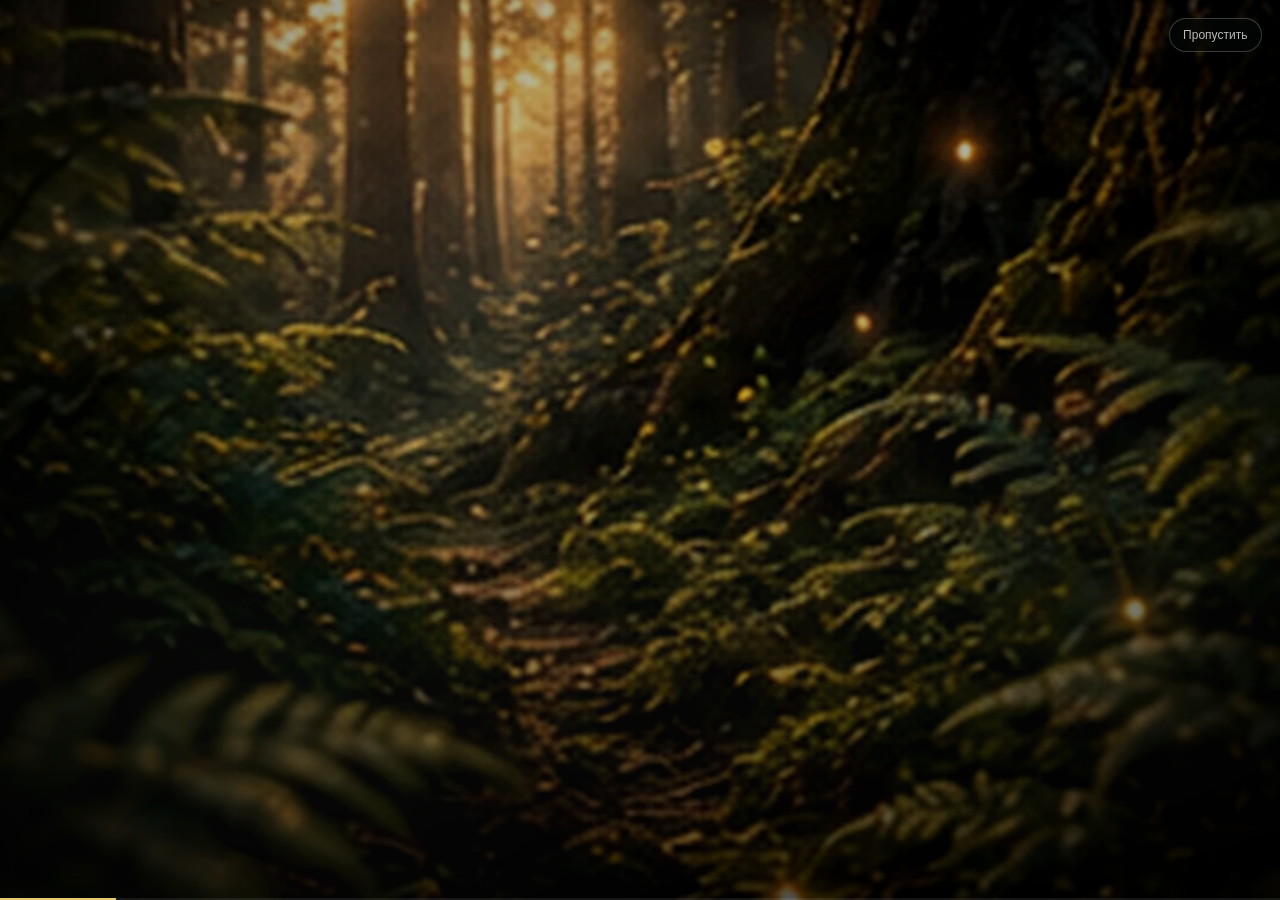
==== intro.html @ 56c9c4ef "Add files via upload" ====
<!doctype html>
<html lang="ru">
<head>
<meta charset="utf-8">
<meta name="viewport" content="width=device-width,initial-scale=1,viewport-fit=cover">
<title>Сказочная Словения — V15</title>
<style>
:root{--gold:#e8c96f;--ink:#07100b;--ivory:#fff6da}
*{box-sizing:border-box}html,body{margin:0;width:100%;height:100%;overflow:hidden;background:#020705;color:var(--ivory);font-family:Georgia,'Times New Roman',serif}
button{font:inherit}.scene{position:fixed;inset:0;opacity:0;visibility:hidden;pointer-events:none;transition:opacity 1.4s ease,visibility 1.4s}.scene.active{opacity:1;visibility:visible;pointer-events:auto}
#intro{background:#020705}.frame{position:absolute;inset:-5%;opacity:0;background-position:center;background-size:cover;will-change:transform,opacity,filter;transition:opacity 2.1s ease;filter:saturate(.92) contrast(1.04) brightness(.72)}.frame.active{opacity:1}.frame::after{content:"";position:absolute;inset:0;background:radial-gradient(circle at 50% 43%,transparent 0 29%,rgba(0,0,0,.12) 55%,rgba(0,0,0,.74) 100%),linear-gradient(0deg,rgba(0,0,0,.52),transparent 48%)}
#intro::before{content:"";position:absolute;inset:0;z-index:3;pointer-events:none;background:linear-gradient(90deg,rgba(0,0,0,.22),transparent 24%,transparent 76%,rgba(0,0,0,.22));mix-blend-mode:multiply}
#mist{position:absolute;inset:-15%;z-index:2;pointer-events:none;opacity:.22;background:radial-gradient(ellipse at 30% 70%,rgba(225,240,218,.16),transparent 35%),radial-gradient(ellipse at 70% 60%,rgba(225,240,218,.12),transparent 38%);animation:mist 18s ease-in-out infinite alternate}
#particles{position:absolute;inset:0;z-index:4;pointer-events:none;overflow:hidden}.particle{position:absolute;width:3px;height:3px;border-radius:50%;background:#ffe9a5;box-shadow:0 0 12px 4px rgba(255,221,119,.45);opacity:0;animation:float var(--d) linear infinite;animation-delay:var(--delay)}
.caption{position:absolute;z-index:7;left:50%;bottom:15vh;transform:translateX(-50%);width:min(1000px,88vw);text-align:center;text-shadow:0 4px 28px #000;pointer-events:none}.caption h1,.caption p{margin:0;opacity:0;transform:translateY(20px);transition:opacity 1.5s ease,transform 1.5s ease}.caption h1{font-weight:500;font-size:clamp(3rem,7vw,7.8rem);line-height:.9}.caption p{margin-top:1rem;color:#f0d58e;font:600 clamp(.85rem,1.8vw,1.35rem)/1.2 Arial,sans-serif;letter-spacing:.18em;text-transform:uppercase}.caption.show h1,.caption.show p{opacity:1;transform:none}.mode-shh .caption h1{font-size:clamp(5rem,14vw,12rem);font-style:italic;color:#fff0b2}.mode-follow .caption h1{font-size:clamp(2.3rem,5vw,5rem);font-style:italic}.mode-final .caption{bottom:18vh}.mode-final .caption h1{font-size:clamp(3.2rem,7.5vw,8rem)}
#enter{position:absolute;z-index:9;left:50%;bottom:8vh;transform:translate(-50%,20px);opacity:0;pointer-events:none;border:1px solid rgba(232,201,111,.65);border-radius:999px;padding:.95rem 1.45rem;background:linear-gradient(135deg,#f5e1a2,#ae7c2e);color:#211406;font:700 1rem Arial,sans-serif;cursor:pointer;box-shadow:0 0 35px rgba(232,201,111,.22);transition:opacity 1.2s ease,transform 1.2s ease}.mode-final #enter.visible{opacity:1;transform:translate(-50%,0);pointer-events:auto}
#skip{position:absolute;z-index:9;right:18px;top:18px;border:1px solid rgba(255,255,255,.22);border-radius:999px;padding:.55rem .85rem;background:rgba(3,10,7,.48);color:rgba(255,255,255,.72);font:12px Arial;cursor:pointer;backdrop-filter:blur(8px)}
#progress{position:absolute;z-index:9;left:0;bottom:0;width:100%;height:2px;background:rgba(255,255,255,.08)}#progress span{display:block;height:100%;width:0;background:var(--gold);transition:width 1s linear}
.mode-forest .frame.active{animation:push 8s ease-out both}.mode-unicorn .frame.active{animation:breathe 7s ease-in-out infinite}.mode-ferns .frame.active,.mode-shkrat .frame.active,.mode-look .frame.active{animation:creep 7s ease-out both}.mode-shh .frame.active{animation:hold 5s ease-in-out both}.mode-follow .frame.active,.mode-book .frame.active{animation:walk 7s ease-in-out both}.mode-glow .frame.active{animation:glow 6s ease-in-out both}.mode-treegrow .frame.active{animation:rise 8s cubic-bezier(.16,.7,.18,1) both}.mode-stars .frame.active{animation:stars 7s ease-in-out both}.mode-final .frame.active{animation:finale 12s ease-out both;filter:saturate(1) contrast(1.05) brightness(.96)}
@keyframes push{from{transform:scale(1.12) translate3d(-1.5%,1%,0)}to{transform:scale(1.03) translate3d(.6%,-.3%,0)}}@keyframes breathe{0%,100%{transform:scale(1.045)}50%{transform:scale(1.065)}}@keyframes creep{from{transform:scale(1.11) translateX(-1%)}to{transform:scale(1.035) translateX(.7%)}}@keyframes hold{0%{transform:scale(1.05)}50%{transform:scale(1.04)}100%{transform:scale(1.045)}}@keyframes walk{0%{transform:scale(1.14) translateX(-2%)}100%{transform:scale(1.02) translateX(1.2%)}}@keyframes glow{0%{transform:scale(1.1);filter:brightness(.58) saturate(.85)}58%{filter:brightness(1.18) saturate(1.12)}100%{transform:scale(1.025);filter:brightness(.92)}}@keyframes rise{0%{transform:scale(1.22) translateY(5%);filter:brightness(.62)}100%{transform:scale(1.015) translateY(0);filter:brightness(.98)}}@keyframes stars{0%{transform:scale(1.07);filter:brightness(.66)}60%{filter:brightness(1.05)}100%{transform:scale(1.015);filter:brightness(.94)}}@keyframes finale{from{transform:scale(1.06)}to{transform:scale(1)}}@keyframes mist{from{transform:translate3d(-2%,1%,0) scale(1)}to{transform:translate3d(2%,-1%,0) scale(1.06)}}@keyframes float{0%{transform:translate3d(0,20px,0);opacity:0}20%{opacity:.55}70%{opacity:.25}100%{transform:translate3d(var(--x),-110px,0);opacity:0}}
#world{background:#030805 center/cover no-repeat}.world-shade{position:absolute;inset:0;background:radial-gradient(circle at 55% 40%,transparent 0 28%,rgba(0,0,0,.2) 55%,rgba(0,0,0,.78) 100%),linear-gradient(0deg,rgba(0,0,0,.7),transparent 50%)}.world-copy{position:absolute;z-index:3;left:clamp(24px,6vw,90px);bottom:clamp(28px,8vh,90px);width:min(650px,86vw)}.world-copy .eyebrow{color:var(--gold);font:700 .72rem Arial;letter-spacing:.2em;text-transform:uppercase}.world-copy h2{font-size:clamp(3rem,7vw,7rem);line-height:.88;margin:.5rem 0}.world-copy p{font-size:clamp(1rem,1.6vw,1.25rem);line-height:1.55}.stars-map{position:absolute;z-index:4;inset:8% 8% 23% 30%}.star{position:absolute;width:15px;height:15px;border:0;border-radius:50%;background:#fff0b0;box-shadow:0 0 18px 6px rgba(255,221,119,.65);cursor:pointer;animation:pulse 2.8s infinite}.star span{position:absolute;left:50%;bottom:24px;transform:translateX(-50%);white-space:nowrap;padding:.35rem .55rem;border:1px solid rgba(232,201,111,.5);border-radius:999px;background:rgba(0,0,0,.75);color:white;opacity:0;transition:.25s}.star:hover span,.star:focus span{opacity:1}@keyframes pulse{50%{transform:scale(1.25);opacity:.72}}
#book{display:grid;place-items:center;padding:60px 18px;background:radial-gradient(circle,rgba(160,110,40,.23),transparent 45%),#060908}.bookwrap{display:grid;grid-template-columns:.9fr 1.1fr;width:min(960px,94vw);min-height:min(650px,74vh)}.cover,.page{padding:clamp(28px,5vw,70px)}.cover{display:grid;place-content:center;text-align:center;color:#fff0b3;background:#302017;border:1px solid #76562c;border-radius:16px 0 0 16px}.cover h3,.page h3{font-size:clamp(2rem,4vw,4.3rem);line-height:.95;margin:.4rem 0}.page{color:#291b10;background:#eee2c1;border-radius:0 16px 16px 0}.page p{font-size:clamp(1.05rem,1.7vw,1.35rem);line-height:1.6}.back,.openbook{border:1px solid rgba(232,201,111,.6);border-radius:999px;padding:.75rem 1.05rem;background:rgba(5,16,10,.75);color:white;cursor:pointer}.back{position:absolute;top:20px;left:20px}.openbook{margin-top:1rem}
@media(max-width:720px){#skip{top:max(12px,env(safe-area-inset-top));right:12px}.caption{bottom:18vh}.mode-final .caption{bottom:23vh}#enter{bottom:11vh}.world-copy{bottom:22px}.stars-map{inset:6% 5% 34% 18%}.bookwrap{display:block;max-height:82vh;overflow:auto}.cover{border-radius:16px 16px 0 0}.page{border-radius:0 0 16px 16px}}
@media(prefers-reduced-motion:reduce){*,*::before,*::after{animation-duration:.01ms!important;animation-iteration-count:1!important;transition-duration:.01ms!important}}
</style>
</head>
<body>
<section class="scene active" id="intro">
<div id="frames"></div><div id="mist"></div><div id="particles"></div>
<div class="caption" id="caption"><h1 id="title"></h1><p id="subtitle"></p></div>
<button id="skip">Пропустить</button><button id="enter">Войти в сказку</button><div id="progress"><span></span></div>
</section>
<section class="scene" id="world"><div class="world-shade"></div><div class="stars-map" id="starsMap"></div><div class="world-copy"><div class="eyebrow">Книга двенадцати созвездий</div><h2>Сказочная<br>Словения</h2><p>Выберите созвездие или откройте волшебную книгу.</p><button class="openbook" id="openBook">Открыть книгу</button></div></section>
<section class="scene" id="book"><button class="back" id="back">← К Великой Липе</button><div class="bookwrap"><div class="cover"><div><div style="color:var(--gold);font:700 .72rem Arial;letter-spacing:.18em;text-transform:uppercase">Книга двенадцати созвездий</div><h3>Сказочная<br>Словения</h3></div></div><article class="page"><div style="color:#8a6727;font:700 .72rem Arial;letter-spacing:.18em;text-transform:uppercase">Пролог</div><h3>Большой миф Словении</h3><p>Здесь будет размещён авторский пролог и двенадцать сказок, открывающихся через созвездия Великой Липы.</p></article></div></section>
<script>
const images=["[data-uri]","[data-uri]","[data-uri]","[data-uri]","[data-uri]","[data-uri]","[data-uri]","[data-uri]","[data-uri]","[data-uri]","[data-uri]"];
const story=[
{mode:'forest',image:0,ms:4800},
{mode:'ferns',image:1,ms:4200},
{mode:'shkrat',image:2,ms:4200},
{mode:'shh',image:3,title:'Тс-с-с…',ms:3600},
{mode:'reveal',image:4,ms:4600},
{mode:'follow',image:5,title:'Следуй за мной…',ms:4300},
{mode:'book',image:6,ms:5000},
{mode:'glow',image:7,ms:5600},
{mode:'treegrow',image:8,ms:6500},
{mode:'stars',image:9,ms:6000},
{mode:'final',image:10,title:'Сказочная Словения',subtitle:'Книга двенадцати созвездий',ms:999999}
];
const frames=document.getElementById('frames');images.forEach((src,i)=>{const d=document.createElement('div');d.className='frame';d.style.backgroundImage=`url("${src}")`;frames.appendChild(d)});const all=[...document.querySelectorAll('.frame')];
const intro=document.getElementById('intro'),caption=document.getElementById('caption'),title=document.getElementById('title'),subtitle=document.getElementById('subtitle'),prog=document.querySelector('#progress span'),enter=document.getElementById('enter');let index=0,timer;
function render(i){index=Math.max(0,Math.min(story.length-1,i));const s=story[index];
all.forEach((f,n)=>{f.classList.remove('active');if(n===s.image){void f.offsetWidth;f.classList.add('active')}});intro.className='scene active mode-'+s.mode;title.textContent=s.title||'';subtitle.textContent=s.subtitle||'';caption.classList.toggle('show',!!(s.title||s.subtitle));enter.classList.remove('visible');prog.style.width=((index+1)/story.length*100)+'%';clearTimeout(timer);if(s.mode==='shh')setTimeout(()=>caption.classList.remove('show'),2100);if(s.mode==='final')setTimeout(()=>enter.classList.add('visible'),2400);else timer=setTimeout(()=>render(index+1),s.ms)}
function show(id){clearTimeout(timer);document.querySelectorAll('.scene').forEach(s=>s.classList.toggle('active',s.id===id))}
document.getElementById('skip').onclick=()=>{render(story.length-1)};enter.onclick=()=>show('world');document.getElementById('openBook').onclick=()=>{window.location.href='legend.html'};document.getElementById('back').onclick=()=>show('world');
const pbox=document.getElementById('particles');for(let i=0;i<26;i++){const p=document.createElement('i');p.className='particle';p.style.left=Math.random()*100+'%';p.style.top=(45+Math.random()*50)+'%';p.style.setProperty('--d',(7+Math.random()*9)+'s');p.style.setProperty('--delay',(-Math.random()*12)+'s');p.style.setProperty('--x',(-40+Math.random()*80)+'px');pbox.appendChild(p)}
document.getElementById('world').style.backgroundImage=`url("${images[10]}")`;const pts=[[24,27],[38,18],[51,14],[64,16],[77,24],[83,38],[79,52],[67,62],[53,65],[39,61],[27,52],[20,40]],map=document.getElementById('starsMap');pts.forEach((p,i)=>{const b=document.createElement('button');b.className='star';b.style.left=p[0]+'%';b.style.top=p[1]+'%';b.style.animationDelay=(i*.17)+'s';b.innerHTML=`<span>Созвездие ${i+1}</span>`;map.appendChild(b)});
console.info('Сказочная Словения V15 — последовательность кадров пересобрана');
render(0);
</script>
</body></html>
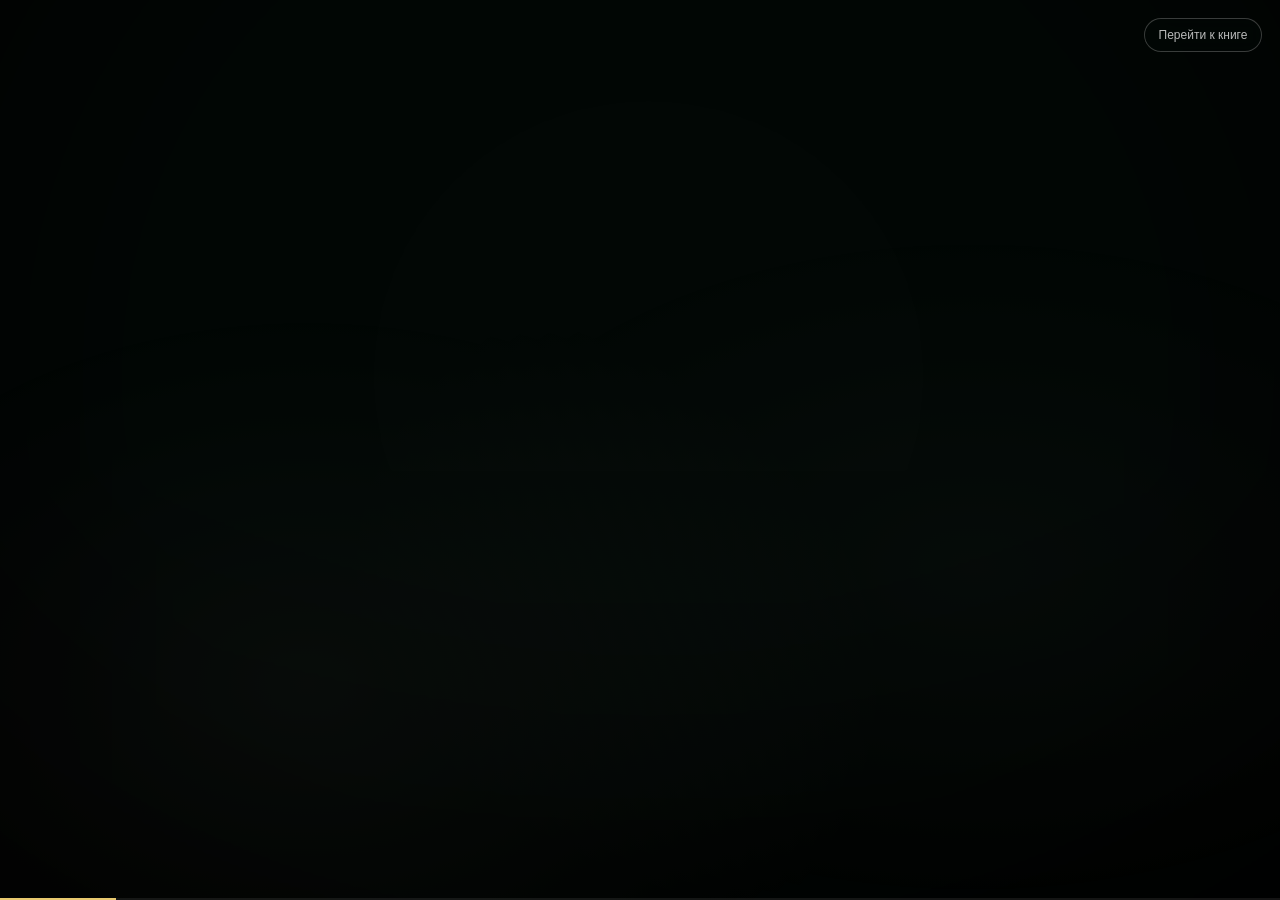
==== commit 42979274: "Add files via upload" ====
--- a/intro.html
+++ b/intro.html
@@ -28,12 +28,12 @@
 <section class="scene active" id="intro">
 <div id="frames"></div><div id="mist"></div><div id="particles"></div>
 <div class="caption" id="caption"><h1 id="title"></h1><p id="subtitle"></p></div>
-<button id="skip">Пропустить</button><button id="enter">Войти в сказку</button><div id="progress"><span></span></div>
+<button id="skip">Перейти к книге</button><button id="enter">Начать путешествие</button><div id="progress"><span></span></div>
 </section>
-<section class="scene" id="world"><div class="world-shade"></div><div class="stars-map" id="starsMap"></div><div class="world-copy"><div class="eyebrow">Книга двенадцати созвездий</div><h2>Сказочная<br>Словения</h2><p>Выберите созвездие или откройте волшебную книгу.</p><button class="openbook" id="openBook">Открыть книгу</button></div></section>
-<section class="scene" id="book"><button class="back" id="back">← К Великой Липе</button><div class="bookwrap"><div class="cover"><div><div style="color:var(--gold);font:700 .72rem Arial;letter-spacing:.18em;text-transform:uppercase">Книга двенадцати созвездий</div><h3>Сказочная<br>Словения</h3></div></div><article class="page"><div style="color:#8a6727;font:700 .72rem Arial;letter-spacing:.18em;text-transform:uppercase">Пролог</div><h3>Большой миф Словении</h3><p>Здесь будет размещён авторский пролог и двенадцать сказок, открывающихся через созвездия Великой Липы.</p></article></div></section>
+<section class="scene" id="world"><div class="world-shade"></div><div class="stars-map" id="starsMap"></div><div class="world-copy"><div class="eyebrow">Книга двенадцати созвездий</div><h2>Сказочная<br>Словения</h2><p>Откройте волшебную книгу и войдите в мир сказочной Словении.</p><button class="openbook" id="openBook">Открыть книгу</button></div></section>
+<section class="scene" id="book"><button class="back" id="back">← Вернуться к Великой Липе</button><div class="bookwrap"><div class="cover"><div><div style="color:var(--gold);font:700 .72rem Arial;letter-spacing:.18em;text-transform:uppercase">Книга двенадцати созвездий</div><h3>Сказочная<br>Словения</h3></div></div><article class="page"><div style="color:#8a6727;font:700 .72rem Arial;letter-spacing:.18em;text-transform:uppercase">Пролог</div><h3>Большой миф Словении</h3><p>Здесь начинается древняя история Словении — история Великого Змея, Великой Липы и двенадцати созвездий.</p></article></div></section>
 <script>
-const images=["[data-uri]","[data-uri]","[data-uri]","[data-uri]